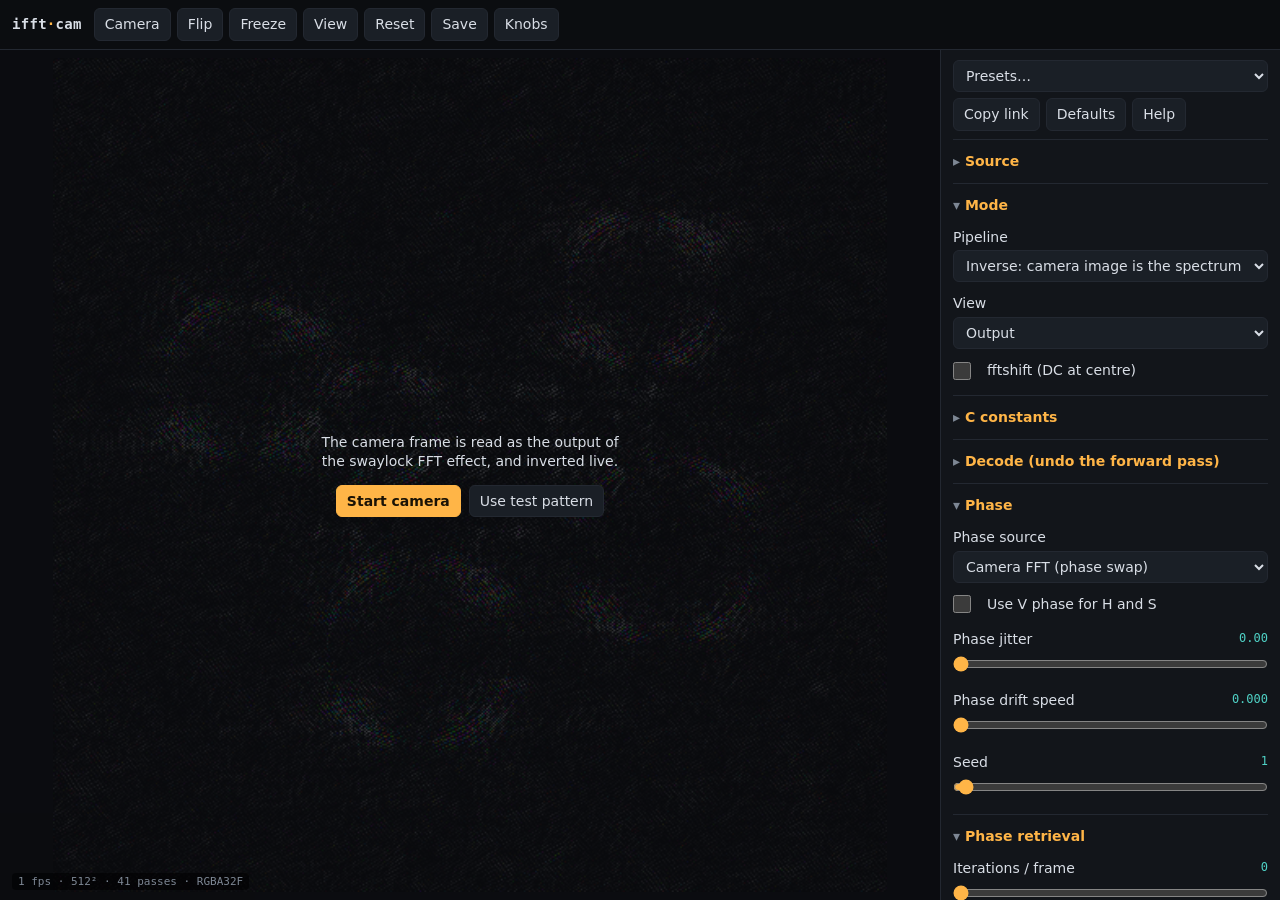
==== index.html @ c94facef "ifft-cam: live inverse of the swaylock FFT effect (WebGL2) Static site for GitHub Pages: camera -> d" ====
<!doctype html>
<html lang="en">
<head>
<meta charset="utf-8">
<meta name="viewport" content="width=device-width, initial-scale=1, viewport-fit=cover">
<meta name="theme-color" content="#0b0d10">
<meta name="apple-mobile-web-app-capable" content="yes">
<meta name="apple-mobile-web-app-status-bar-style" content="black-translucent">
<title>ifft·cam</title>
<link rel="stylesheet" href="style.css">
</head>
<body>
<header>
  <span class="brand">ifft<span>·</span>cam</span>
  <nav>
    <button id="btn-start" type="button" title="Start camera">Camera</button>
    <button id="btn-flip" type="button" title="Front / back camera">Flip</button>
    <button id="btn-freeze" type="button" title="Hold this frame; the solver keeps iterating">Freeze</button>
    <button id="btn-view" type="button" title="Cycle view">View</button>
    <button id="btn-reset" type="button" title="Reset the phase-retrieval state">Reset</button>
    <button id="btn-snap" type="button" title="Save PNG">Save</button>
    <button id="btn-panel" type="button" title="Show / hide controls">Knobs</button>
  </nav>
</header>
<main>
  <div class="stage">
    <canvas id="view"></canvas>
    <div id="overlay" class="overlay" hidden>
      <p class="msg">The camera frame is read as the output of the swaylock FFT effect, and inverted live.</p>
      <div class="actions">
        <button type="button" class="primary" onclick="document.getElementById('btn-start').click()">Start camera</button>
        <button type="button" onclick="document.getElementById('btn-pattern').click()">Use test pattern</button>
      </div>
    </div>
    <div id="toast" class="toast" hidden></div>
    <div id="status" class="status"></div>
  </div>
  <aside id="panel"></aside>
</main>
<button id="btn-pattern" type="button" hidden></button>
<input id="file" type="file" accept="image/*" hidden>
<video id="video" autoplay muted playsinline></video>
<script type="module" src="js/main.js"></script>
</body>
</html>
---- style.css ----
:root {
  --bg: #0b0d10;
  --panel: #12151a;
  --line: #232831;
  --text: #d9dee6;
  --muted: #7d8794;
  --accent: #ffb547;
  --accent-2: #4fd1c5;
  --mono: ui-monospace, "SF Mono", "JetBrains Mono", Menlo, Consolas, monospace;
  --sans: system-ui, -apple-system, "Segoe UI", sans-serif;
  color-scheme: dark;
}
* { box-sizing: border-box; }
html, body { margin: 0; height: 100%; background: var(--bg); color: var(--text); font: 14px/1.35 var(--sans); }
body { display: flex; flex-direction: column; height: 100dvh; overflow: hidden;
  padding: env(safe-area-inset-top) env(safe-area-inset-right) 0 env(safe-area-inset-left); }
button, select, input { font: inherit; color: inherit; touch-action: manipulation; }

header { display: flex; align-items: center; gap: 12px; padding: 8px 12px; border-bottom: 1px solid var(--line); flex: none; }
.brand { font-family: var(--mono); font-weight: 700; letter-spacing: 0.02em; white-space: nowrap; }
.brand span { color: var(--accent); }
nav { display: flex; gap: 6px; overflow-x: auto; scrollbar-width: none; flex: 1; }
nav::-webkit-scrollbar { display: none; }
button { background: #1a1f26; border: 1px solid var(--line); border-radius: 6px; padding: 6px 10px; cursor: pointer; white-space: nowrap; }
button:hover { border-color: #3a4250; }
button.on { border-color: var(--accent-2); color: var(--accent-2); }
button.primary { background: var(--accent); color: #1a1205; border-color: var(--accent); font-weight: 600; }

main { flex: 1; display: flex; min-height: 0; }
.stage { flex: 1; position: relative; display: flex; align-items: center; justify-content: center; min-width: 0; min-height: 0; padding: 8px; container-type: size; }
canvas { max-width: 100%; max-height: 100%; width: min(100cqw, 100cqh); height: auto; aspect-ratio: 1; background: #000; border-radius: 4px; }

.status { position: absolute; left: 12px; bottom: 10px; font: 11px var(--mono); color: var(--muted); background: rgba(0,0,0,.55); padding: 2px 6px; border-radius: 4px; pointer-events: none; }
.toast { position: absolute; top: 14px; left: 50%; transform: translateX(-50%); background: rgba(18,21,26,.95); border: 1px solid var(--line); padding: 8px 12px; border-radius: 6px; max-width: 90%; text-align: center; }
.overlay { position: absolute; inset: 0; display: flex; flex-direction: column; align-items: center; justify-content: center; gap: 14px; background: rgba(11,13,16,.82); padding: 24px; text-align: center; }
.overlay .msg { max-width: 34ch; color: var(--text); margin: 0; }
.overlay .actions { display: flex; gap: 8px; flex-wrap: wrap; justify-content: center; }
[hidden] { display: none !important; }

aside { width: 340px; flex: none; background: var(--panel); border-left: 1px solid var(--line); overflow-y: auto; -webkit-overflow-scrolling: touch;
  padding: 10px 12px calc(16px + env(safe-area-inset-bottom)); }
body.panel-closed aside { display: none; }
.panel-top { display: flex; gap: 6px; flex-wrap: wrap; margin-bottom: 8px; }
.panel-top .preset { flex: 1 1 100%; }
select { background: #1a1f26; border: 1px solid var(--line); border-radius: 6px; padding: 6px 8px; width: 100%; }
details.group { border-top: 1px solid var(--line); padding: 4px 0; }
summary { cursor: pointer; padding: 8px 0; font-weight: 600; color: var(--accent); list-style: none; }
summary::-webkit-details-marker { display: none; }
summary::before { content: "▸ "; color: var(--muted); }
details[open] > summary::before { content: "▾ "; }
.row { padding: 5px 0 7px; }
.row label { display: flex; justify-content: space-between; gap: 8px; margin-bottom: 4px; color: var(--text); }
.row.check label { justify-content: flex-start; align-items: center; cursor: pointer; }
.row output { font-family: var(--mono); color: var(--accent-2); font-size: 12px; }
.row .name { user-select: none; }
.row .help { display: none; color: var(--muted); font-size: 12px; margin-top: 3px; }
aside.show-help .help { display: block; }
button.wide { width: 100%; }
input[type=range] { width: 100%; accent-color: var(--accent); height: 22px; margin: 0; }
input[type=checkbox] { accent-color: var(--accent); width: 18px; height: 18px; margin: 0 8px 0 0; }

#video { position: fixed; left: 0; top: 0; width: 2px; height: 2px; opacity: 0.01; pointer-events: none; }

/* phones: panel becomes a bottom sheet */
@media (max-width: 760px) {
  main { flex-direction: column; }
  .stage { flex: 1 1 auto; }
  aside { width: 100%; height: 46dvh; border-left: 0; border-top: 1px solid var(--line); flex: none; }
  header { padding: 6px 8px; gap: 8px; }
  button { padding: 7px 9px; }
}
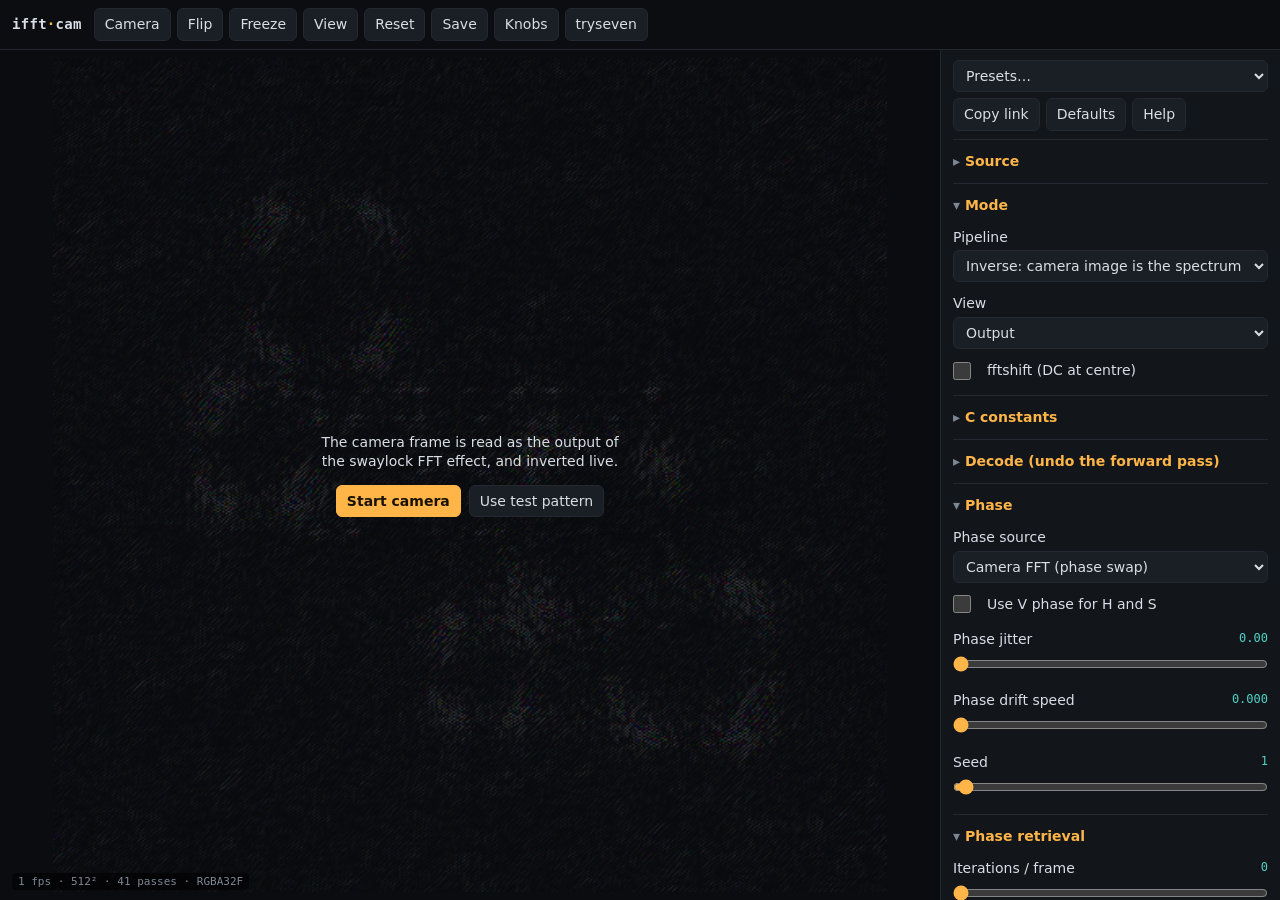
==== commit f747c464: "tryseven: invertible DCT variant of trysix, with C inverse and browser decoder tryseven.c: 2-D DCT-I" ====
--- a/index.html
+++ b/index.html
@@ -20,6 +20,7 @@
     <button id="btn-reset" type="button" title="Reset the phase-retrieval state">Reset</button>
     <button id="btn-snap" type="button" title="Save PNG">Save</button>
     <button id="btn-panel" type="button" title="Show / hide controls">Knobs</button>
+    <button type="button" onclick="location.href='seven.html'" title="tryseven: the invertible version">tryseven</button>
   </nav>
 </header>
 <main>
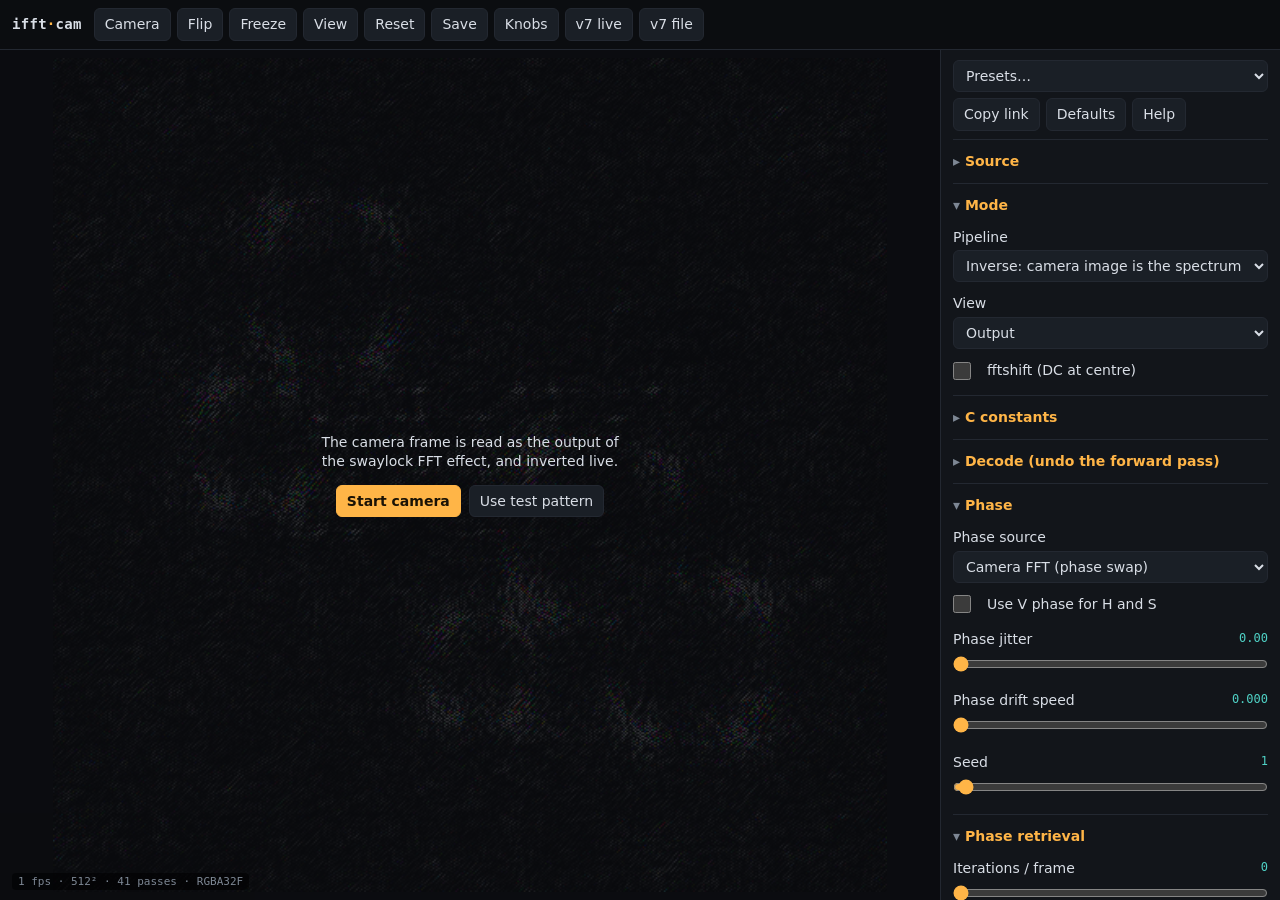
==== commit 0cb054ab: "live7: decode the tryseven lock screen through a phone camera Reads the top-left corner of the scree" ====
--- a/index.html
+++ b/index.html
@@ -20,7 +20,8 @@
     <button id="btn-reset" type="button" title="Reset the phase-retrieval state">Reset</button>
     <button id="btn-snap" type="button" title="Save PNG">Save</button>
     <button id="btn-panel" type="button" title="Show / hide controls">Knobs</button>
-    <button type="button" onclick="location.href='seven.html'" title="tryseven: the invertible version">tryseven</button>
+    <button type="button" onclick="location.href='live7.html'" title="Live camera decoder for the tryseven lock screen">v7 live</button>
+    <button type="button" onclick="location.href='seven.html'" title="tryseven from an exact screenshot">v7 file</button>
   </nav>
 </header>
 <main>
